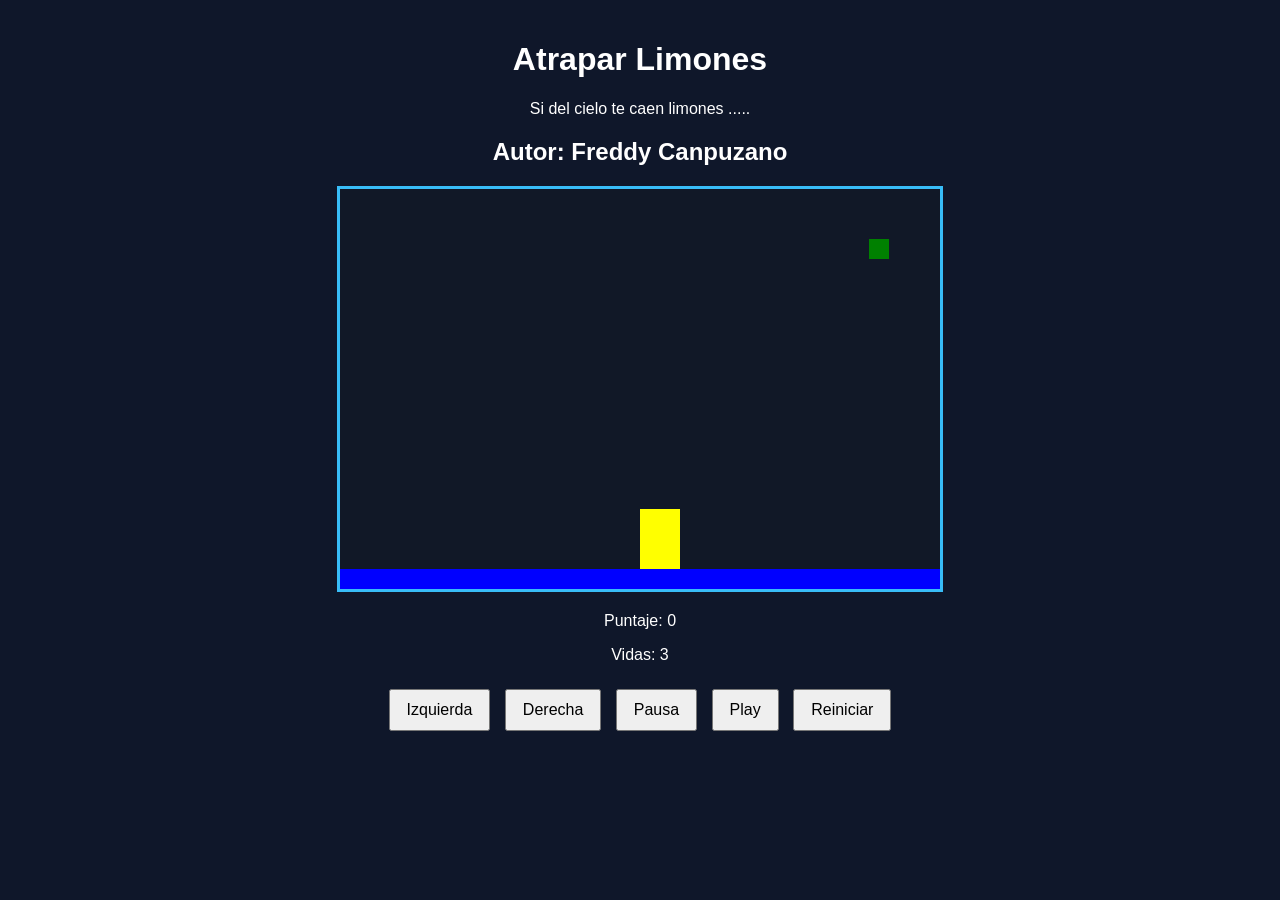
==== index.html @ 764604a1 "renombrar html" ====
<!DOCTYPE html>
<html>
<head>
  <title>Caza Estrellas</title>
  <link rel="stylesheet" href="limones.css">
  <script src="utils.js"></script>
</head>
<body onload="iniciar()">
  <div class="contenedor">
    <h1>Atrapar Limones</h1>
    <p>Si del cielo te caen limones ..... </p>
    <h2>Autor: Freddy Canpuzano</h2>
    <canvas id="areaJuego" width="600"  height="400"></canvas>
    <div class="panel">
      <p>Puntaje: <span id="txtPuntaje">0</span></p>
      <p>Vidas: <span id="txtVidas">3</span></p>
    </div>
    <div class="botones">
      <button onclick="moverIzquierda()">Izquierda</button>
      <button onclick="moverDerecha()">Derecha</button>
      <button onclick="pausarJuego()">Pausa</button>
      <button onclick="continuarJuego()">Play</button>
      <button onclick="reiniciar()">Reiniciar</button>
    </div>
    <div>
      <div id="mensajeGanador" style="display:none;">
        <h2>!GANASTE!!!!</h2>
        <P><p>¡Atrapaste los limones... ahora prepara limonada y presume tus reflejos campeones! 🍋🏆</p></P>
        <img src="ganador.png" width="300">
      </div>
    </div>
  </div>
  <script src="limones.js"></script>
</body>
</html>
---- limones.css ----
body {
  font-family: Arial, sans-serif;
  background-color: #0f172a;
  color: white;
  text-align: center;
  margin: 0;
  padding: 20px;
}

.contenedor {
  max-width: 800px;
  margin: 0 auto;
  position: relative;
}

canvas {
  background-color: #111827;
  border: 3px solid #38bdf8;
  display: block;
  margin: 20px auto;
}

.panel {
  margin: 20px 0;
}

.botones button {
  margin: 5px;
  padding: 10px 16px;
  font-size: 16px;
  cursor: pointer;
}
#mensajeGanador {
  position: absolute;
  top: 50%;
  left: 50%;
  transform: translate(-50%, -50%);
  z-index: 10;
  background-color: #0f172a;
  border: 3px solid #38bdf8;
  padding: 20px;
  border-radius: 15px;
  width: 80%;
}
#mensajeGanador img {
  width: 300px;
  max-width: 90%;
}
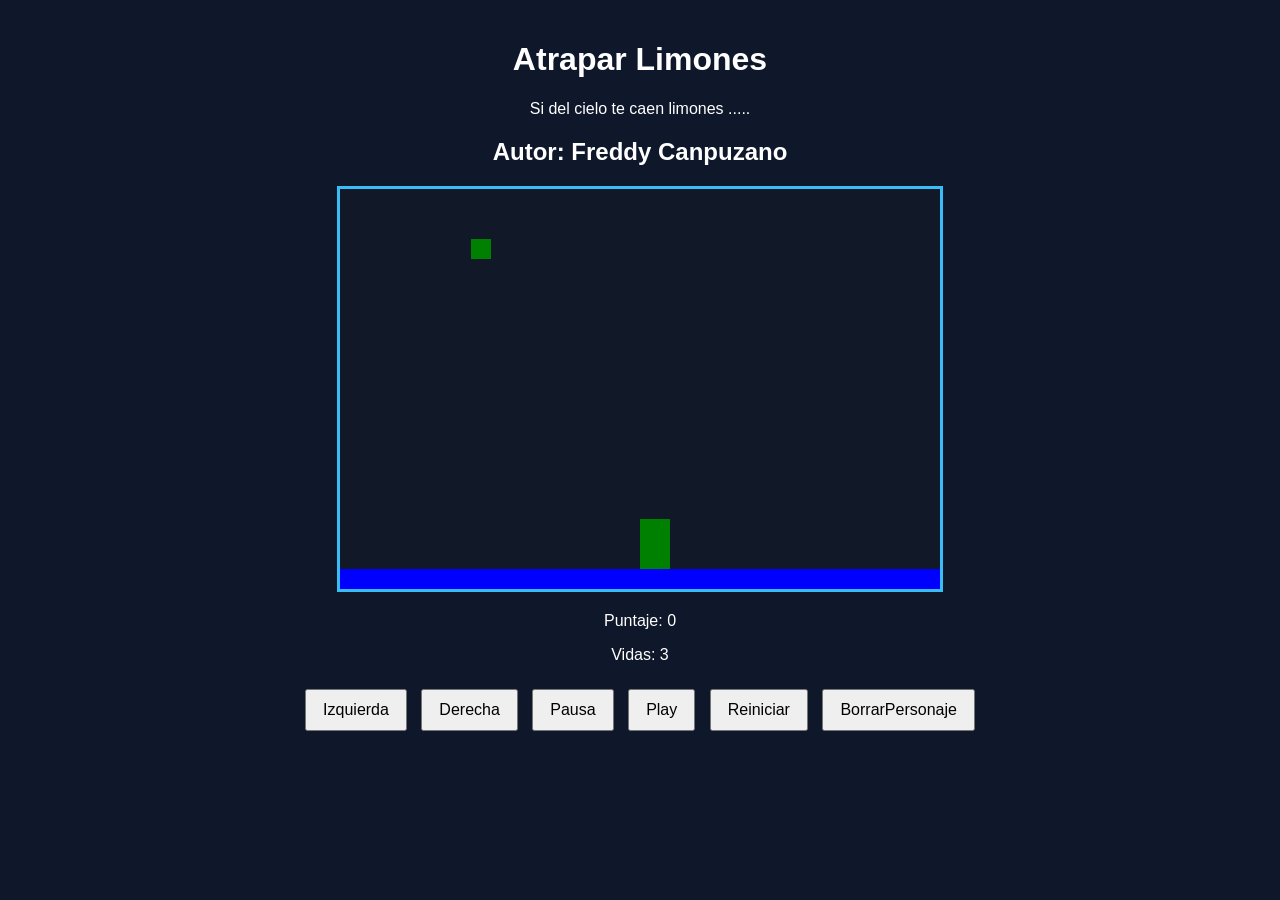
==== commit 03c34b7c: "cambios de personaje y funcion desaparecerPersonaje" ====
--- a/index.html
+++ b/index.html
@@ -21,6 +21,7 @@
       <button onclick="pausarJuego()">Pausa</button>
       <button onclick="continuarJuego()">Play</button>
       <button onclick="reiniciar()">Reiniciar</button>
+      <button onclick="desaparecerpersonaje()">BorrarPersonaje</button>
     </div>
     <div>
       <div id="mensajeGanador" style="display:none;">
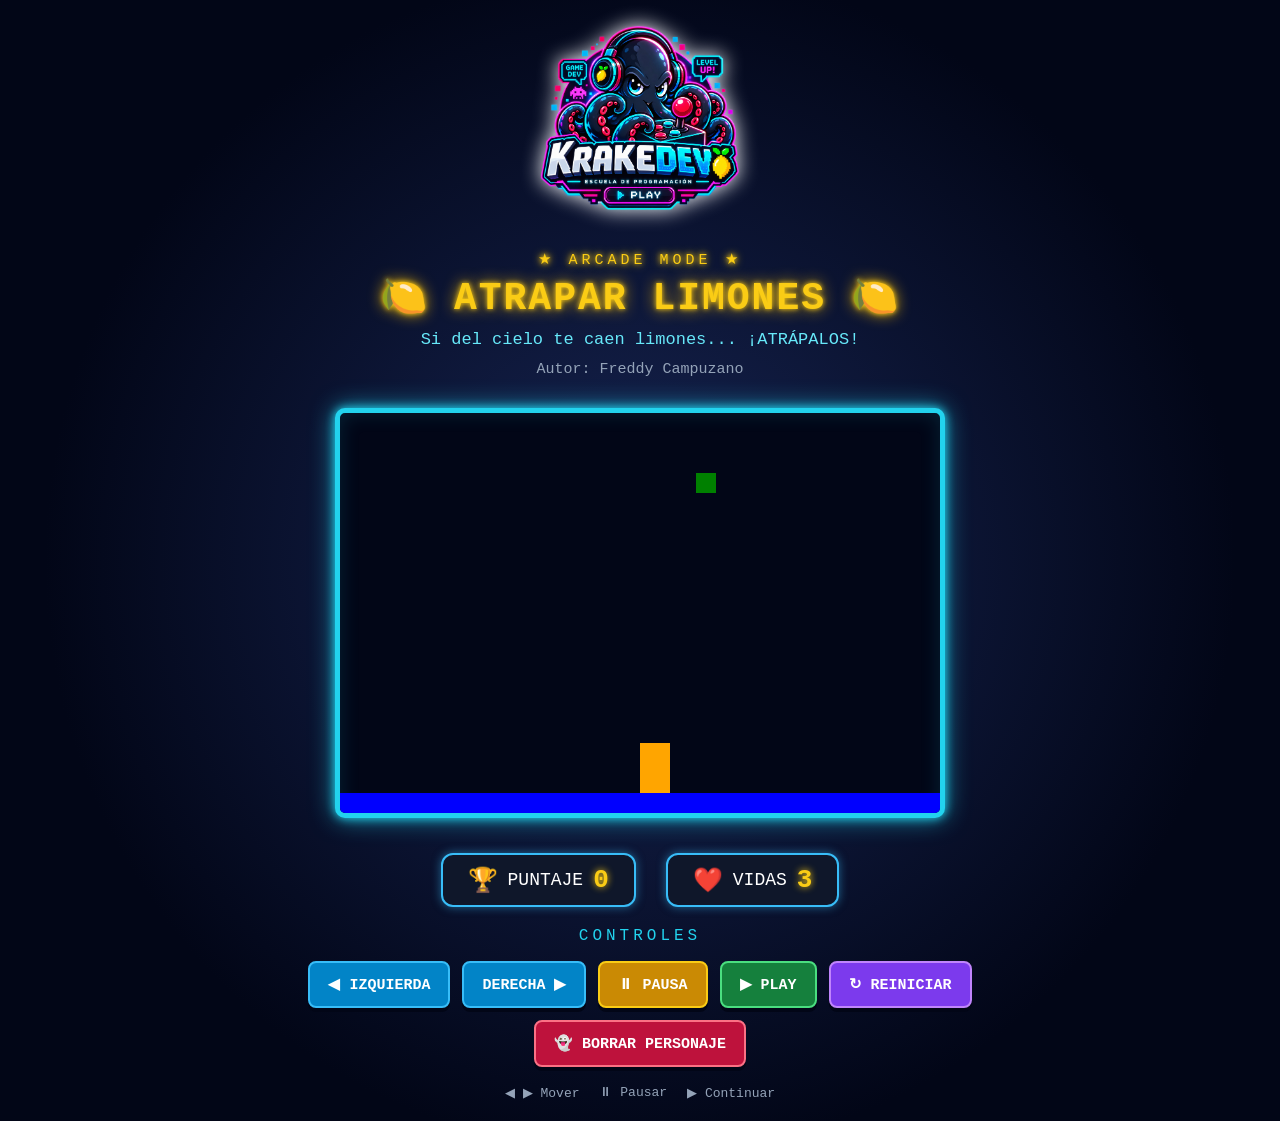
==== commit dbc6bf0e: "Mejorar diseño y agregar controles de teclado" ====
--- a/index.html
+++ b/index.html
@@ -1,36 +1,149 @@
 <!DOCTYPE html>
 <html>
+
 <head>
-  <title>Caza Estrellas</title>
+  <title>Juego Atrapar Limones</title>
+
   <link rel="stylesheet" href="limones.css">
+
   <script src="utils.js"></script>
 </head>
+
+
 <body onload="iniciar()">
+
   <div class="contenedor">
-    <h1>Atrapar Limones</h1>
-    <p>Si del cielo te caen limones ..... </p>
-    <h2>Autor: Freddy Canpuzano</h2>
-    <canvas id="areaJuego" width="600"  height="400"></canvas>
+
+    <div class="encabezado">
+
+      <img src="logo.png" class="logoKrakeDev"/>
+
+      <p class="modoArcade">★ ARCADE MODE ★</p>
+
+      <h1>🍋 ATRAPAR LIMONES 🍋</h1>
+
+      <p class="frase">
+        Si del cielo te caen limones... ¡ATRÁPALOS!
+      </p>
+
+      <h2 class="autor">
+        Autor: Freddy Campuzano
+      </h2>
+
+    </div>
+
+
+    <div class="zonaJuego">
+
+      <canvas
+        id="areaJuego"
+        width="600"
+        height="400">
+      </canvas>
+
+    </div>
+
+
     <div class="panel">
-      <p>Puntaje: <span id="txtPuntaje">0</span></p>
-      <p>Vidas: <span id="txtVidas">3</span></p>
+
+      <div class="marcador">
+        <span class="icono">🏆</span>
+        <span>PUNTAJE</span>
+        <span id="txtPuntaje" class="numero">0</span>
+      </div>
+
+      <div class="marcador">
+        <span class="icono">❤️</span>
+        <span>VIDAS</span>
+        <span id="txtVidas" class="numero">3</span>
+      </div>
+
     </div>
+
+
+    <p class="tituloControles">
+      CONTROLES
+    </p>
+
+
     <div class="botones">
-      <button onclick="moverIzquierda()">Izquierda</button>
-      <button onclick="moverDerecha()">Derecha</button>
-      <button onclick="pausarJuego()">Pausa</button>
-      <button onclick="continuarJuego()">Play</button>
-      <button onclick="reiniciar()">Reiniciar</button>
-      <button onclick="desaparecerpersonaje()">BorrarPersonaje</button>
+
+      <button
+        class="boton movimiento"
+        onclick="moverIzquierda()">
+        ◀ IZQUIERDA
+      </button>
+
+      <button
+        class="boton movimiento"
+        onclick="moverDerecha()">
+        DERECHA ▶
+      </button>
+
+      <button
+        class="boton pausa"
+        onclick="pausarJuego()">
+        ⏸ PAUSA
+      </button>
+
+      <button
+        class="boton play"
+        onclick="continuarJuego()">
+        ▶ PLAY
+      </button>
+
+      <button
+        class="boton reiniciar"
+        onclick="reiniciar()">
+        ↻ REINICIAR
+      </button>
+
+      <button
+        class="boton borrar"
+        onclick="desaparecerpersonaje()">
+        👻 BORRAR PERSONAJE
+      </button>
+
     </div>
-    <div>
-      <div id="mensajeGanador" style="display:none;">
-        <h2>!GANASTE!!!!</h2>
-        <P><p>¡Atrapaste los limones... ahora prepara limonada y presume tus reflejos campeones! 🍋🏆</p></P>
-        <img src="ganador.png" width="300">
+
+
+    <div class="ayuda">
+
+      <span>◀ ▶ Mover</span>
+
+      <span>⏸ Pausar</span>
+
+      <span>▶ Continuar</span>
+
+    </div>
+
+
+    <div id="mensajeGanador" style="display:none;">
+
+      <div class="trofeo">
+        🏆
       </div>
+
+      <h2>
+        ¡GANASTE!
+      </h2>
+
+      <p>
+        ¡Atrapaste los limones... ahora prepara limonada
+        y presume tus reflejos campeones! 🍋🏆
+      </p>
+
+      <img
+        src="ganador.png"
+        width="300">
+
     </div>
+
   </div>
+
+
   <script src="limones.js"></script>
+
 </body>
+
 </html>
--- a/limones.css
+++ b/limones.css
@@ -1,48 +1,480 @@
 body {
-  font-family: Arial, sans-serif;
+
+  font-family: "Courier New", monospace;
+
+  background:
+    radial-gradient(circle at center, #172554 0%, #020617 70%);
+
+  color: white;
+
+  text-align: center;
+
+  margin: 0;
+
+  padding: 20px;
+
+  min-height: 100vh;
+
+}
+
+
+.contenedor {
+
+  max-width: 850px;
+
+  margin: 0 auto;
+
+  position: relative;
+
+}
+
+
+/* ENCABEZADO */
+
+.encabezado {
+
+  margin-bottom: 15px;
+
+}
+
+
+.modoArcade {
+
+  color: #facc15;
+
+  font-size: 15px;
+
+  letter-spacing: 4px;
+
+  margin-bottom: 5px;
+
+  text-shadow:
+    0 0 5px #facc15,
+    0 0 10px #facc15;
+
+}
+
+
+h1 {
+
+  color: #facc15;
+
+  font-size: 38px;
+
+  margin: 5px;
+
+  letter-spacing: 2px;
+
+  text-shadow:
+    0 0 5px #facc15,
+    0 0 15px #eab308;
+
+}
+
+
+.frase {
+
+  color: #67e8f9;
+
+  font-size: 17px;
+
+  margin: 10px;
+
+}
+
+
+.autor {
+
+  color: #94a3b8;
+
+  font-size: 15px;
+
+  font-weight: normal;
+
+}
+
+
+/* CANVAS */
+
+.zonaJuego {
+
+  display: flex;
+
+  justify-content: center;
+
+}
+
+
+canvas {
+
+  background-color: #020617;
+
+  border: 5px solid #22d3ee;
+
+  border-radius: 10px;
+
+  display: block;
+
+  margin: 15px auto;
+
+  box-shadow:
+    0 0 10px #22d3ee,
+    0 0 25px rgba(34, 211, 238, 0.7),
+    inset 0 0 20px rgba(34, 211, 238, 0.15);
+  width: 100%;
+  max-width: 600px;
+  height: auto;
+}
+
+
+/* PANEL DE PUNTAJE */
+
+.panel {
+
+  display: flex;
+
+  justify-content: center;
+
+  gap: 30px;
+
+  margin: 20px 0;
+
+}
+
+
+.marcador {
+
+  display: flex;
+
+  align-items: center;
+
+  gap: 10px;
+
   background-color: #0f172a;
-  color: white;
-  text-align: center;
-  margin: 0;
-  padding: 20px;
-}
-
-.contenedor {
-  max-width: 800px;
-  margin: 0 auto;
-  position: relative;
-}
-
-canvas {
-  background-color: #111827;
-  border: 3px solid #38bdf8;
-  display: block;
-  margin: 20px auto;
-}
-
-.panel {
-  margin: 20px 0;
-}
-
-.botones button {
+
+  border: 2px solid #38bdf8;
+
+  border-radius: 12px;
+
+  padding: 10px 25px;
+
+  font-size: 18px;
+
+  box-shadow:
+    0 0 10px rgba(56, 189, 248, 0.5);
+
+}
+
+
+.icono {
+
+  font-size: 24px;
+
+}
+
+
+.numero {
+
+  color: #facc15;
+
+  font-size: 26px;
+
+  font-weight: bold;
+
+  text-shadow:
+    0 0 7px #facc15;
+
+}
+
+
+/* CONTROLES */
+
+.tituloControles {
+
+  color: #22d3ee;
+
+  letter-spacing: 4px;
+
+  font-size: 16px;
+
+  margin-top: 20px;
+
+}
+
+
+.botones {
+
+  display: flex;
+
+  justify-content: center;
+
+  flex-wrap: wrap;
+
+  gap: 12px;
+
+  margin-top: 15px;
+
+}
+
+
+.boton {
+
+  border: 2px solid white;
+
+  border-radius: 8px;
+
+  padding: 12px 18px;
+
+  font-family: "Courier New", monospace;
+
+  font-size: 15px;
+
+  font-weight: bold;
+
+  cursor: pointer;
+
+  transition: 0.2s;
+
+  box-shadow:
+    0 4px 0 #020617;
+
+}
+
+
+.boton:hover {
+
+  transform: translateY(-3px);
+
+  box-shadow:
+    0 7px 15px rgba(255,255,255,0.25);
+
+}
+
+
+.boton:active {
+
+  transform: translateY(2px);
+
+  box-shadow:
+    0 1px 0 #020617;
+
+}
+
+
+/* IZQUIERDA Y DERECHA */
+
+.movimiento {
+
+  background-color: #0284c7;
+
+  color: white;
+
+  border-color: #38bdf8;
+
+}
+
+
+.movimiento:hover {
+
+  background-color: #38bdf8;
+
+  color: #020617;
+
+}
+
+
+/* PAUSA */
+
+.pausa {
+
+  background-color: #ca8a04;
+
+  color: white;
+
+  border-color: #facc15;
+
+}
+
+
+.pausa:hover {
+
+  background-color: #facc15;
+
+  color: #020617;
+
+}
+
+
+/* PLAY */
+
+.play {
+
+  background-color: #15803d;
+
+  color: white;
+
+  border-color: #4ade80;
+
+}
+
+
+.play:hover {
+
+  background-color: #4ade80;
+
+  color: #020617;
+
+}
+
+
+/* REINICIAR */
+
+.reiniciar {
+
+  background-color: #7c3aed;
+
+  color: white;
+
+  border-color: #c084fc;
+
+}
+
+
+.reiniciar:hover {
+
+  background-color: #c084fc;
+
+  color: #020617;
+
+}
+
+
+/* BORRAR PERSONAJE */
+
+.borrar {
+
+  background-color: #be123c;
+
+  color: white;
+
+  border-color: #fb7185;
+
+}
+
+
+.borrar:hover {
+
+  background-color: #fb7185;
+
+  color: #020617;
+
+}
+
+
+/* INDICACIONES */
+
+.ayuda {
+
+  display: flex;
+
+  justify-content: center;
+
+  flex-wrap: wrap;
+
+  gap: 20px;
+
+  margin-top: 18px;
+
+  color: #94a3b8;
+
+  font-size: 13px;
+
+}
+
+
+/* MENSAJE GANADOR */
+
+#mensajeGanador {
+
+  position: absolute;
+
+  top: 50%;
+
+  left: 50%;
+
+  transform: translate(-50%, -50%);
+
+  z-index: 10;
+
+  background:
+    linear-gradient(
+      145deg,
+      #0f172a,
+      #172554
+    );
+
+  border: 4px solid #facc15;
+
+  padding: 25px;
+
+  border-radius: 18px;
+
+  width: 80%;
+
+  box-shadow:
+    0 0 20px #facc15,
+    0 0 50px rgba(250, 204, 21, 0.5);
+
+}
+
+
+#mensajeGanador h2 {
+
+  color: #facc15;
+
+  font-size: 35px;
+
   margin: 5px;
-  padding: 10px 16px;
-  font-size: 16px;
-  cursor: pointer;
-}
-#mensajeGanador {
-  position: absolute;
-  top: 50%;
-  left: 50%;
-  transform: translate(-50%, -50%);
-  z-index: 10;
-  background-color: #0f172a;
-  border: 3px solid #38bdf8;
-  padding: 20px;
-  border-radius: 15px;
-  width: 80%;
-}
+
+  text-shadow:
+    0 0 10px #facc15;
+
+}
+
+
+#mensajeGanador p {
+
+  font-size: 17px;
+
+  color: white;
+
+}
+
+
 #mensajeGanador img {
+
   width: 300px;
+
   max-width: 90%;
+
+  border-radius: 12px;
+
+  margin-top: 10px;
+
+}
+
+
+.trofeo {
+
+  font-size: 55px;
+
+}
+.logoKrakeDev{
+
+  width: 200px;
+
+  margin-bottom: 10px;
+
+  filter: drop-shadow(0 0 10px #ffffff);
+
 }
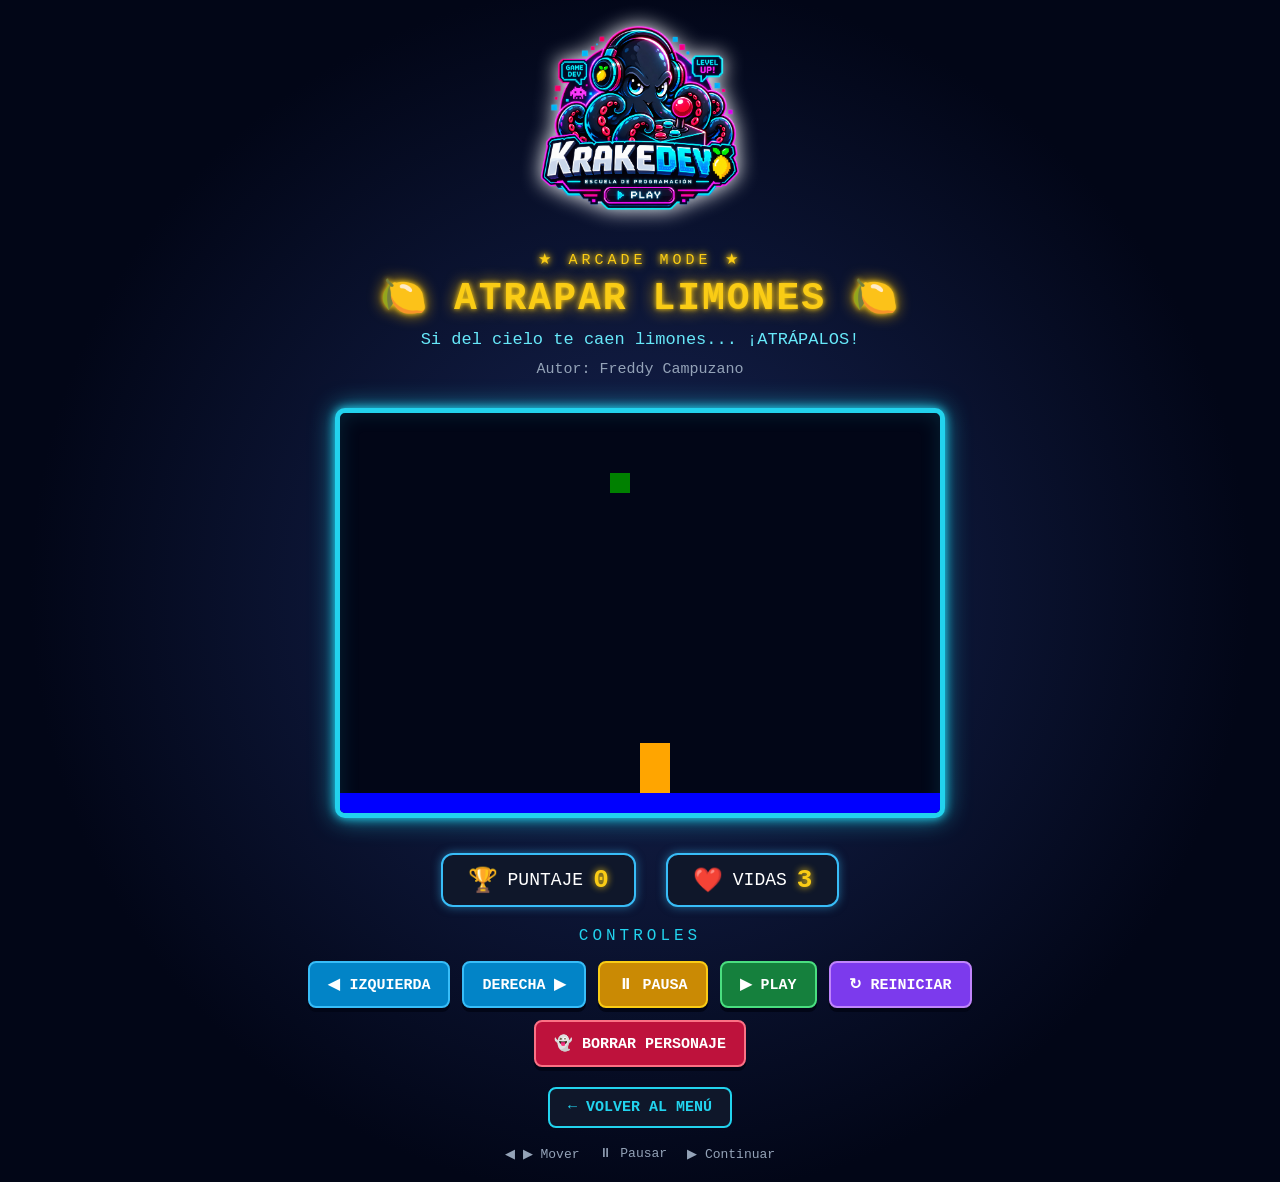
==== commit addc7903: "nueva actualizacion" ====
--- a/index.html
+++ b/index.html
@@ -105,6 +105,11 @@
       </button>
 
     </div>
+    <div class="volverMenu">
+      <a href="https://menu-u7oc.vercel.app/" class="botonMenu">
+          ← VOLVER AL MENÚ
+      </a>
+    </div>
 
 
     <div class="ayuda">
--- a/limones.css
+++ b/limones.css
@@ -477,4 +477,28 @@
 
   filter: drop-shadow(0 0 10px #ffffff);
 
+}
+.volverMenu{
+    display:flex;
+    justify-content:center;
+    margin-top:20px;
+}
+
+.botonMenu{
+    display:inline-block;
+    padding:10px 18px;
+    background-color:#0f172a;
+    color:#22d3ee;
+    border:2px solid #22d3ee;
+    border-radius:8px;
+    text-decoration:none;
+    font-weight:bold;
+    font-size:15px;
+    transition:0.2s;
+}
+
+.botonMenu:hover{
+    background-color:#22d3ee;
+    color:#020617;
+    transform:scale(1.05);
 }
